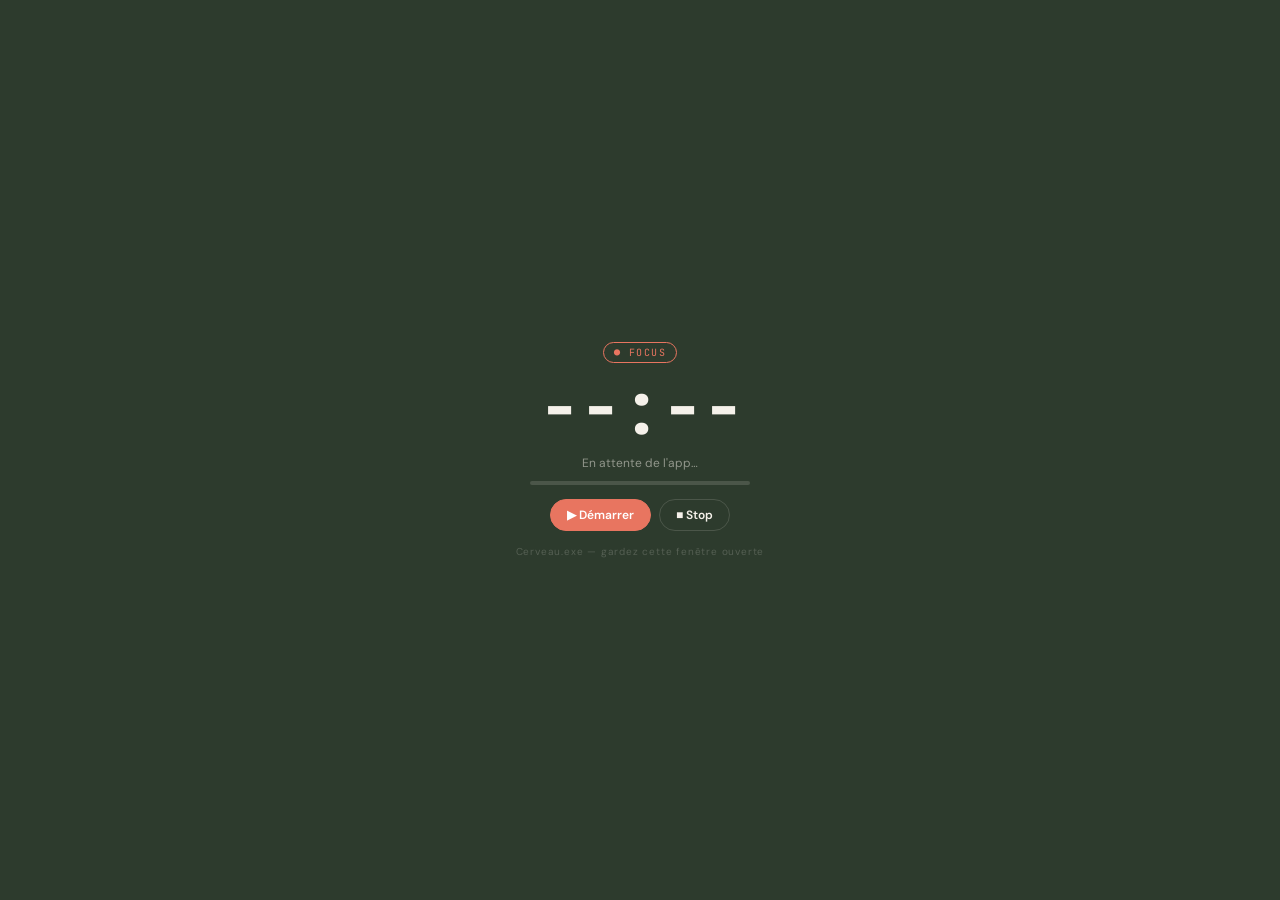
==== timer-pip.html @ 3790fc6d "feat: fenêtre timer détachée (timer-pip.html) — popup cross-browser - timer-pip.html: page timer aut" ====
<!DOCTYPE html>
<html lang="fr">
<head>
<meta charset="UTF-8" />
<meta name="viewport" content="width=device-width, initial-scale=1.0" />
<title>⏱ Cerveau.exe</title>
<style>
  @import url('https://fonts.googleapis.com/css2?family=JetBrains+Mono:wght@400;700&family=DM+Sans:wght@400;600&display=swap');

  * { box-sizing: border-box; margin: 0; padding: 0; }

  :root {
    --bg:    #2d3b2d;
    --text:  #f5f1ea;
    --mute:  rgba(245,241,234,0.5);
    --coral: #e87560;
    --sky:   #7c9eb2;
    --line:  rgba(245,241,234,0.15);
  }

  html, body {
    width: 100%; height: 100%;
    background: var(--bg);
    color: var(--text);
    font-family: 'DM Sans', sans-serif;
    user-select: none;
    -webkit-font-smoothing: antialiased;
  }

  .wrap {
    display: flex; flex-direction: column;
    align-items: center; justify-content: center;
    min-height: 100vh;
    padding: 20px 16px;
    gap: 10px;
  }

  .mode-badge {
    font-family: 'JetBrains Mono', monospace;
    font-size: 10px;
    letter-spacing: 0.15em;
    text-transform: uppercase;
    padding: 3px 10px;
    border-radius: 999px;
    border: 1.5px solid var(--coral);
    color: var(--coral);
  }
  .mode-badge.break { border-color: var(--sky); color: var(--sky); }

  .time-display {
    font-family: 'JetBrains Mono', monospace;
    font-size: clamp(52px, 20vw, 72px);
    font-weight: 700;
    letter-spacing: -2px;
    line-height: 1;
  }

  .task-name {
    font-size: 12px;
    color: var(--mute);
    text-align: center;
    max-width: 220px;
    white-space: nowrap;
    overflow: hidden;
    text-overflow: ellipsis;
  }

  .progress-bar {
    width: 100%;
    max-width: 220px;
    height: 4px;
    background: var(--line);
    border-radius: 2px;
    overflow: hidden;
  }
  .progress-fill {
    height: 100%;
    background: var(--coral);
    border-radius: 2px;
    transition: width 0.9s linear;
  }
  .progress-fill.break { background: var(--sky); }

  .controls {
    display: flex; gap: 8px; margin-top: 4px;
  }
  .btn {
    padding: 7px 16px;
    border: 1.5px solid var(--line);
    border-radius: 999px;
    background: transparent;
    color: var(--text);
    cursor: pointer;
    font-family: 'DM Sans', sans-serif;
    font-size: 12px;
    font-weight: 600;
    transition: background 0.12s, border-color 0.12s;
  }
  .btn:hover { background: rgba(245,241,234,0.08); border-color: rgba(245,241,234,0.35); }
  .btn.primary { background: var(--coral); border-color: var(--coral); color: white; }
  .btn.primary.break { background: var(--sky); border-color: var(--sky); }

  .hint {
    font-size: 10px;
    color: rgba(245,241,234,0.2);
    letter-spacing: 0.08em;
    margin-top: 4px;
  }

  /* Pas de données : état d'attente */
  .waiting { opacity: 0.35; }
</style>
</head>
<body>
<div class="wrap">
  <div class="mode-badge" id="mode">● FOCUS</div>
  <div class="time-display" id="time">--:--</div>
  <div class="task-name" id="task">En attente de l'app…</div>
  <div class="progress-bar">
    <div class="progress-fill" id="bar" style="width:0%"></div>
  </div>
  <div class="controls">
    <button class="btn primary" id="btn-toggle" onclick="send('toggle')">▶ Démarrer</button>
    <button class="btn" onclick="send('stop')">■ Stop</button>
  </div>
  <div class="hint">Cerveau.exe — gardez cette fenêtre ouverte</div>
</div>

<script>
  const KEY_STATE = 'cerveau:v1:pip:state';
  const KEY_CMD   = 'cerveau:v1:pip:cmd';

  function pad(n) { return String(n).padStart(2, '0'); }
  function fmt(secs) {
    if (secs == null || isNaN(secs)) return '--:--';
    const s = Math.max(0, Math.round(secs));
    return pad(Math.floor(s / 60)) + ':' + pad(s % 60);
  }

  function send(cmd) {
    try { localStorage.setItem(KEY_CMD, JSON.stringify({ cmd, ts: Date.now() })); }
    catch(e) {}
  }

  function render(state) {
    const isBreak = state && state.mode === 'break';
    const running = state && state.running;
    const rem     = state ? state.remaining : null;
    const total   = state ? state.total : null;
    const pct     = (total && rem != null) ? ((total - rem) / total * 100) : 0;

    document.getElementById('time').textContent = fmt(rem);
    document.getElementById('task').textContent = (state && state.current) || (state ? 'Aucune tâche sélectionnée' : 'En attente de l\'app…');
    document.getElementById('bar').style.width  = pct + '%';
    document.getElementById('bar').className    = 'progress-fill' + (isBreak ? ' break' : '');

    const modeEl = document.getElementById('mode');
    modeEl.textContent  = isBreak ? '● PAUSE' : '● FOCUS';
    modeEl.className    = 'mode-badge' + (isBreak ? ' break' : '');

    const btnToggle = document.getElementById('btn-toggle');
    btnToggle.textContent = running ? '⏸ Pause' : '▶ Démarrer';
    btnToggle.className   = 'btn primary' + (isBreak ? ' break' : '');

    document.title = state ? fmt(rem) + ' — Cerveau.exe' : '⏱ Cerveau.exe';
  }

  function readAndRender() {
    try {
      const raw = localStorage.getItem(KEY_STATE);
      render(raw ? JSON.parse(raw) : null);
    } catch(e) { render(null); }
  }

  // Mise à jour instantanée quand l'app écrit dans localStorage
  window.addEventListener('storage', function(e) {
    if (e.key === KEY_STATE) readAndRender();
  });

  // Polling de secours toutes les 500ms (ex: même onglet, ou storage event raté)
  setInterval(readAndRender, 500);
  readAndRender();
</script>
</body>
</html>
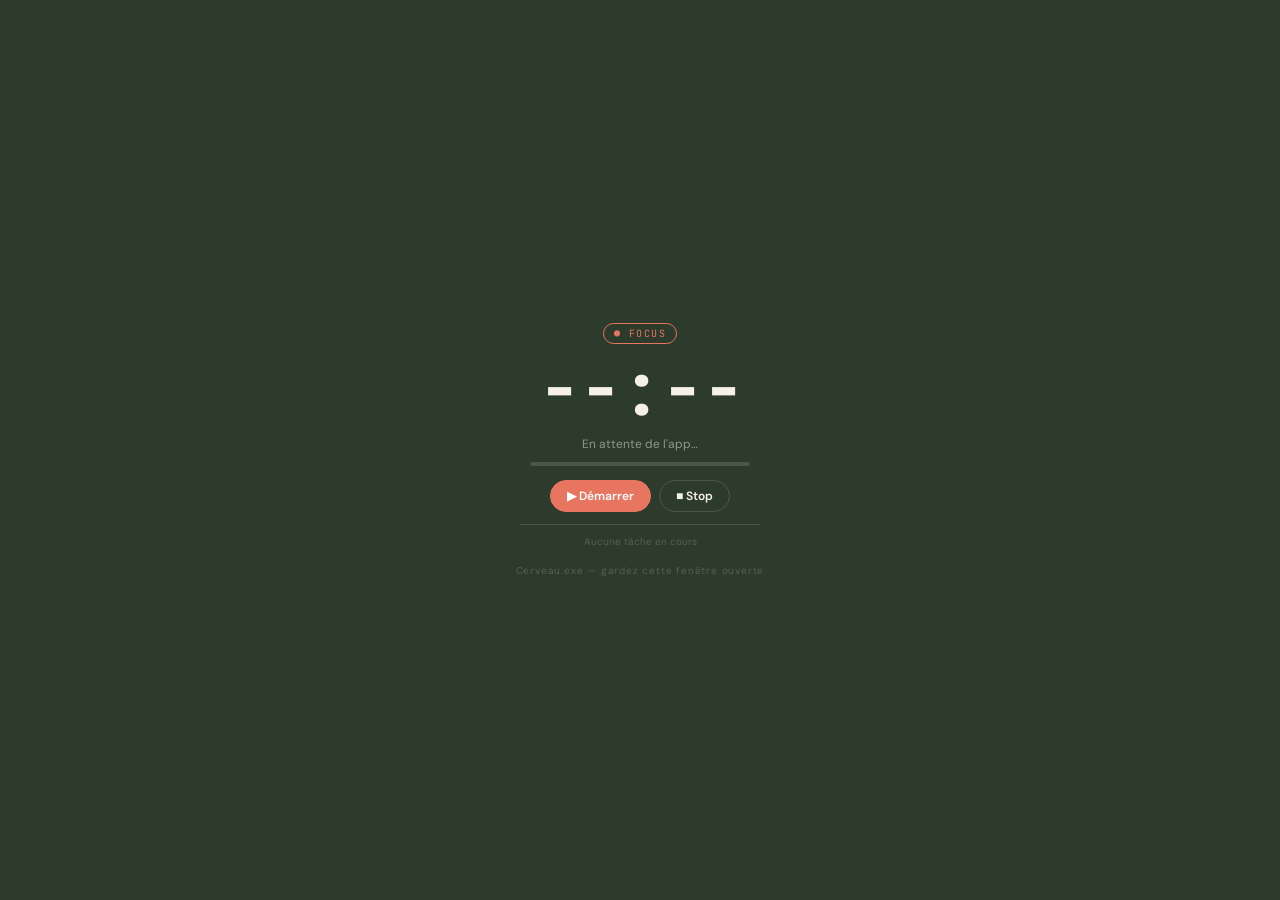
==== commit bca5cc60: "feat: mini todo list (4 tâches max) dans la popup timer Exporte les 4 premières tâches non terminées" ====
--- a/timer-pip.html
+++ b/timer-pip.html
@@ -99,6 +99,52 @@
   .btn:hover { background: rgba(245,241,234,0.08); border-color: rgba(245,241,234,0.35); }
   .btn.primary { background: var(--coral); border-color: var(--coral); color: white; }
   .btn.primary.break { background: var(--sky); border-color: var(--sky); }
+
+  /* Mini todo list */
+  .todo-list {
+    width: 100%;
+    max-width: 240px;
+    display: flex;
+    flex-direction: column;
+    gap: 5px;
+    margin-top: 2px;
+    border-top: 1px solid var(--line);
+    padding-top: 8px;
+  }
+  .todo-item {
+    display: flex;
+    align-items: center;
+    gap: 8px;
+    cursor: pointer;
+    padding: 3px 0;
+  }
+  .todo-item:hover .todo-label { color: var(--text); }
+  .todo-check {
+    width: 14px; height: 14px;
+    border: 1.5px solid rgba(245,241,234,0.35);
+    border-radius: 3px;
+    flex-shrink: 0;
+    display: flex; align-items: center; justify-content: center;
+    font-size: 9px;
+    transition: background 0.12s, border-color 0.12s;
+  }
+  .todo-check.done { background: var(--coral); border-color: var(--coral); }
+  .todo-label {
+    font-size: 11px;
+    color: rgba(245,241,234,0.6);
+    white-space: nowrap;
+    overflow: hidden;
+    text-overflow: ellipsis;
+    flex: 1;
+  }
+  .todo-label.done { text-decoration: line-through; opacity: 0.35; }
+  .todo-item.active .todo-label { color: var(--coral); font-weight: 600; }
+  .todo-empty {
+    font-size: 10px;
+    color: rgba(245,241,234,0.2);
+    text-align: center;
+    padding: 2px 0;
+  }
 
   .hint {
     font-size: 10px;
@@ -123,6 +169,7 @@
     <button class="btn primary" id="btn-toggle" onclick="send('toggle')">▶ Démarrer</button>
     <button class="btn" onclick="send('stop')">■ Stop</button>
   </div>
+  <div class="todo-list" id="todo-list"></div>
   <div class="hint">Cerveau.exe — gardez cette fenêtre ouverte</div>
 </div>
 
@@ -137,9 +184,27 @@
     return pad(Math.floor(s / 60)) + ':' + pad(s % 60);
   }
 
-  function send(cmd) {
-    try { localStorage.setItem(KEY_CMD, JSON.stringify({ cmd, ts: Date.now() })); }
+  function send(cmd, extra) {
+    try { localStorage.setItem(KEY_CMD, JSON.stringify({ cmd, ...extra, ts: Date.now() })); }
     catch(e) {}
+  }
+
+  function renderTodo(todoList) {
+    const el = document.getElementById('todo-list');
+    if (!todoList || todoList.length === 0) {
+      el.innerHTML = '<div class="todo-empty">Aucune tâche en cours</div>';
+      return;
+    }
+    el.innerHTML = todoList.map(task => `
+      <div class="todo-item${task.active ? ' active' : ''}" onclick="send('toggleTask', {id: ${task.id}})">
+        <div class="todo-check${task.done ? ' done' : ''}">${task.done ? '✓' : ''}</div>
+        <div class="todo-label${task.done ? ' done' : ''}">${escHtml(task.title)}</div>
+      </div>
+    `).join('');
+  }
+
+  function escHtml(s) {
+    return String(s).replace(/&/g,'&amp;').replace(/</g,'&lt;').replace(/>/g,'&gt;').replace(/"/g,'&quot;');
   }
 
   function render(state) {
@@ -162,6 +227,8 @@
     btnToggle.textContent = running ? '⏸ Pause' : '▶ Démarrer';
     btnToggle.className   = 'btn primary' + (isBreak ? ' break' : '');
 
+    renderTodo(state && state.todoList);
+
     document.title = state ? fmt(rem) + ' — Cerveau.exe' : '⏱ Cerveau.exe';
   }
 
